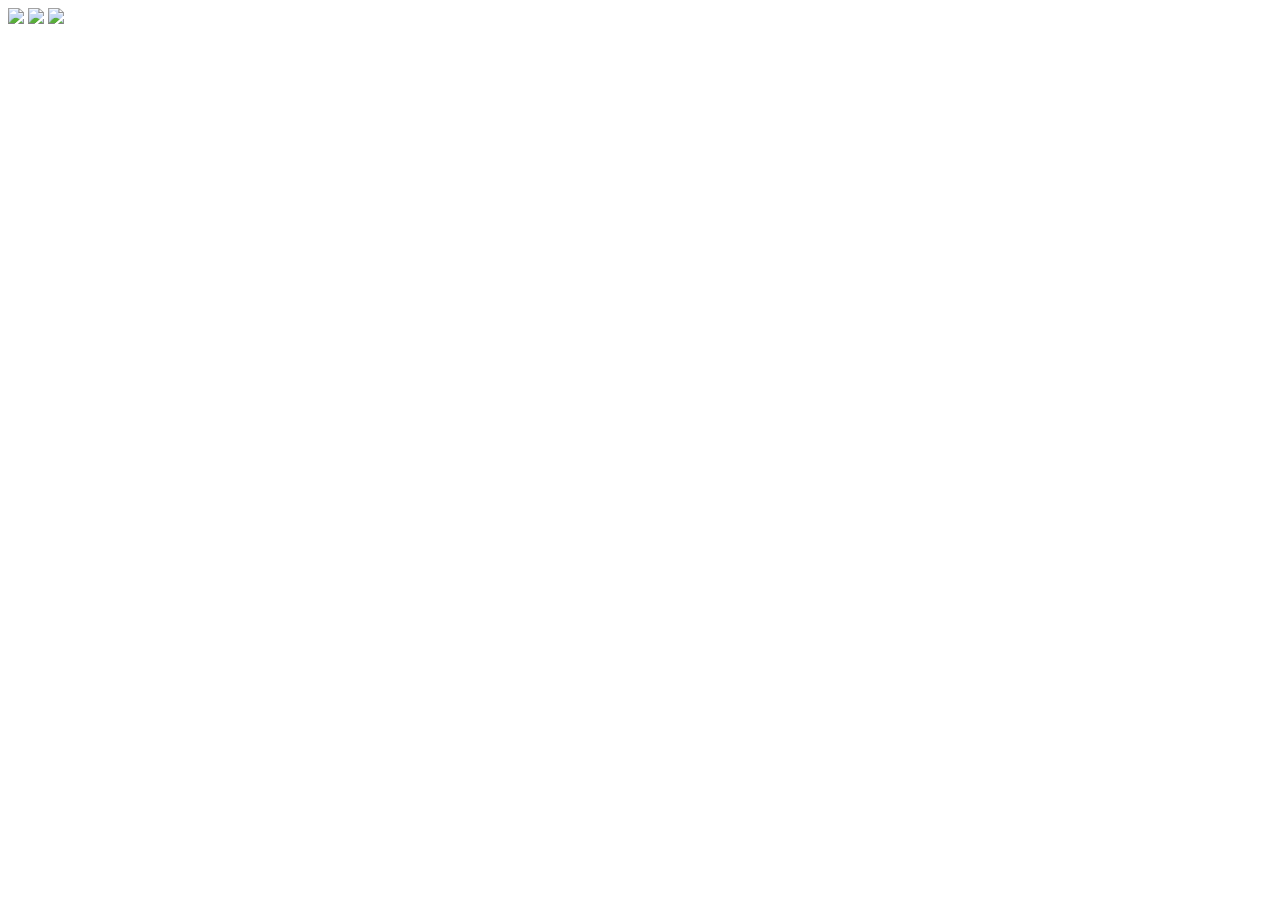
==== modern_art/index.html @ d333aab9 "created the environment" ====
<!DOCTYPE html>
<html>
<head>
<title>VR Modern Art Gallery</title>

<link rel="stylesheet" href="style.css">

<script src="https://aframe.io/releases/1.4.2/aframe.min.js"></script>

</head>

<body>

<a-scene>

<!-- Assets -->
<a-assets>
<img id="art1" src="images/art1.jpg">
<img id="art2" src="images/art2.jpg">
<img id="art3" src="images/art3.jpg">
</a-assets>

<!-- Floor -->
<a-plane rotation="-90 0 0" width="20" height="20" color="#222"></a-plane>

<!-- Walls -->
<a-box position="0 2 -8" width="16" height="4" depth="0.2" color="#ffffff"></a-box>
<a-box position="-8 2 0" width="0.2" height="4" depth="16" color="#ffffff"></a-box>
<a-box position="8 2 0" width="0.2" height="4" depth="16" color="#ffffff"></a-box>

<!-- Paintings -->
<a-plane src="#art1" position="-4 2 -7.9" width="3" height="2"></a-plane>
<a-plane src="#art2" position="0 2 -7.9" width="3" height="2"></a-plane>
<a-plane src="#art3" position="4 2 -7.9" width="3" height="2"></a-plane>

<!-- Light -->
<a-light type="ambient" color="#ccc"></a-light>
<a-light type="point" position="0 4 0" intensity="1"></a-light>

<!-- Camera -->
<a-entity camera position="0 1.6 4" look-controls wasd-controls></a-entity>

</a-scene>

</body>
</html>
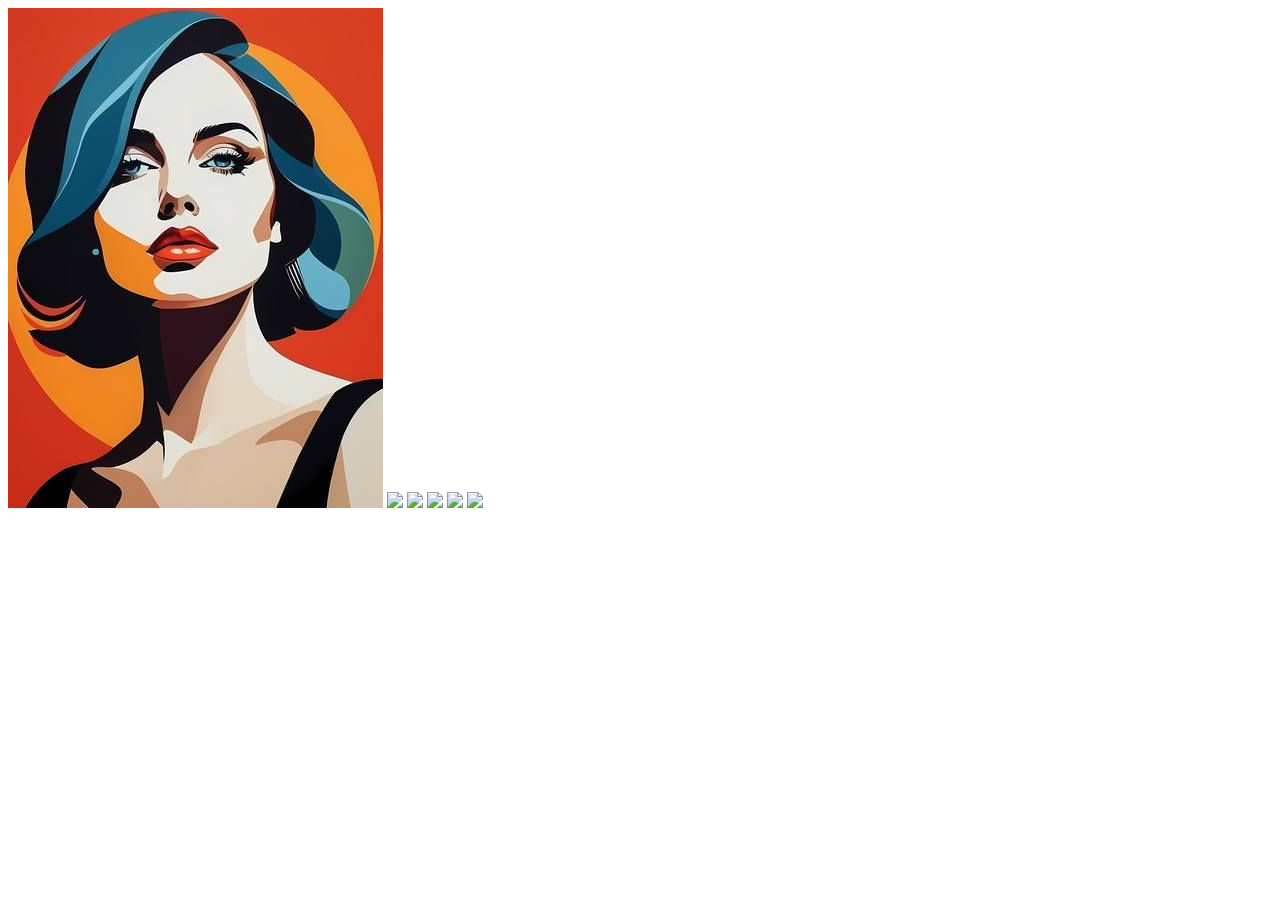
==== commit 8795be0f: "updated the wall and floor" ====
--- a/modern_art/index.html
+++ b/modern_art/index.html
@@ -18,21 +18,30 @@
 <img id="art1" src="images/art1.jpg">
 <img id="art2" src="images/art2.jpg">
 <img id="art3" src="images/art3.jpg">
+<img id="art4" src="images/art4.jpg">
+<img id="art5" src="images/art5.jpg">
+<img id="art6" src="images/art6.jpg">
 </a-assets>
 
 <!-- Floor -->
-<a-plane rotation="-90 0 0" width="20" height="20" color="#222"></a-plane>
+<a-plane rotation="-90 0 0" width="16" height="16" color="#4b2e1e"></a-plane>
 
 <!-- Walls -->
-<a-box position="0 2 -8" width="16" height="4" depth="0.2" color="#ffffff"></a-box>
-<a-box position="-8 2 0" width="0.2" height="4" depth="16" color="#ffffff"></a-box>
-<a-box position="8 2 0" width="0.2" height="4" depth="16" color="#ffffff"></a-box>
+<a-box position="0 2 -8" width="16" height="4" depth="0.2" color="#e6e6e6"></a-box>
 
-<!-- Paintings -->
-<a-plane src="#art1" position="-4 2 -7.9" width="3" height="2"></a-plane>
-<a-plane src="#art2" position="0 2 -7.9" width="3" height="2"></a-plane>
-<a-plane src="#art3" position="4 2 -7.9" width="3" height="2"></a-plane>
+<a-box position="-8 2 0" width="0.2" height="4" depth="16" color="#e6e6e6"></a-box>
 
+<a-box position="8 2 0" width="0.2" height="4" depth="16" color="#e6e6e6"></a-box>
+
+<!-- paintings -->
+
+<a-plane src="#art1" position="-6 2 -8" width="3" height="2"></a-plane>
+<a-plane src="#art2" position="-2 2 -8" width="3" height="2"></a-plane>
+<a-plane src="#art3" position="2 2 -8" width="3" height="2"></a-plane>
+<a-plane src="#art4" position="6 2 -8" width="3" height="2"></a-plane>
+
+<a-plane src="#art5" position="-3 2 -2" rotation="0 90 0" width="3" height="2"></a-plane>
+<a-plane src="#art6" position="3 2 -2" rotation="0 -90 0" width="3" height="2"></a-plane>
 <!-- Light -->
 <a-light type="ambient" color="#ccc"></a-light>
 <a-light type="point" position="0 4 0" intensity="1"></a-light>
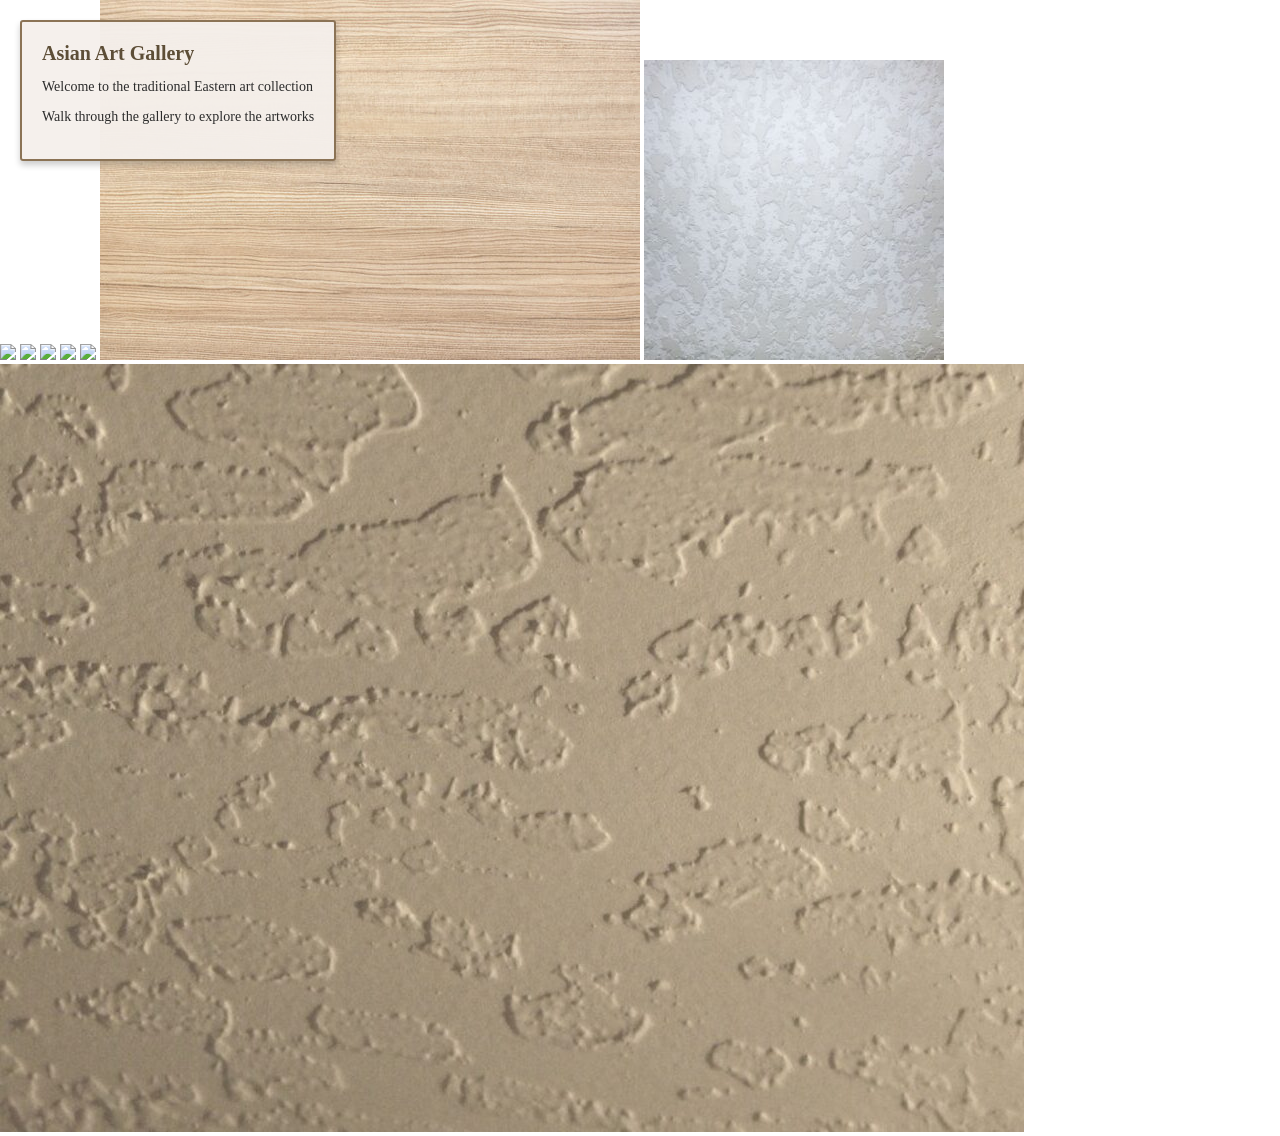
==== commit 320a5348: "added new udpates" ====
--- a/modern_art/index.html
+++ b/modern_art/index.html
@@ -1,55 +1,327 @@
 <!DOCTYPE html>
 <html>
+
 <head>
-<title>VR Modern Art Gallery</title>
-
-<link rel="stylesheet" href="style.css">
-
-<script src="https://aframe.io/releases/1.4.2/aframe.min.js"></script>
-
+<meta charset="utf-8"/>
+<title>VR Art Gallery - Young Innovators STEM Lab</title>
+<script src="https://aframe.io/releases/1.7.1/aframe.min.js"></script>
+
+<style>
+body{
+margin:0;
+overflow:hidden;
+font-family:'Georgia',serif;
+}
+
+#info{
+position:absolute;
+top:20px;
+left:20px;
+color:#2c2c2c;
+background:rgba(245,240,235,0.95);
+padding:20px;
+border-radius:3px;
+border:2px solid #8b7355;
+max-width:320px;
+font-size:14px;
+z-index:100;
+box-shadow:0 4px 6px rgba(0,0,0,0.2);
+}
+
+#info h2{
+margin:0 0 12px 0;
+font-size:20px;
+color:#5d4e37;
+font-weight:bold;
+}
+</style>
 </head>
 
 <body>
 
-<a-scene>
+<div id="info">
+<h2>Asian Art Gallery</h2>
+<p>Welcome to the traditional Eastern art collection</p>
+<p id="current-art">Walk through the gallery to explore the artworks</p>
+</div>
+
+
+<a-scene background="color:#2d2415">
 
 <!-- Assets -->
 <a-assets>
-<img id="art1" src="images/art1.jpg">
-<img id="art2" src="images/art2.jpg">
-<img id="art3" src="images/art3.jpg">
-<img id="art4" src="images/art4.jpg">
-<img id="art5" src="images/art5.jpg">
-<img id="art6" src="images/art6.jpg">
+
+<img id="asian-1" src="images/modern_arts/asian_1.jpg">
+<img id="asian-2" src="images/modern_arts/asian_2.jpg">
+<img id="asian-3" src="images/modern_arts/asian_3.jpg">
+<img id="asian-4" src="images/modern_arts/asian_4.jpg">
+<img id="asian-5" src="images/modern_arts/asian_5.jpg">
+
+<img id="wood-floor" src="images/textures/brown_floor.jpg">
+<img id="temple-wall" src="images/textures/grey_wall.jpg">
+<img id="temple-ceiling" src="images/textures/light_brown.jpg">
+
 </a-assets>
 
-<!-- Floor -->
-<a-plane rotation="-90 0 0" width="16" height="16" color="#4b2e1e"></a-plane>
-
-<!-- Walls -->
-<a-box position="0 2 -8" width="16" height="4" depth="0.2" color="#e6e6e6"></a-box>
-
-<a-box position="-8 2 0" width="0.2" height="4" depth="16" color="#e6e6e6"></a-box>
-
-<a-box position="8 2 0" width="0.2" height="4" depth="16" color="#e6e6e6"></a-box>
-
-<!-- paintings -->
-
-<a-plane src="#art1" position="-6 2 -8" width="3" height="2"></a-plane>
-<a-plane src="#art2" position="-2 2 -8" width="3" height="2"></a-plane>
-<a-plane src="#art3" position="2 2 -8" width="3" height="2"></a-plane>
-<a-plane src="#art4" position="6 2 -8" width="3" height="2"></a-plane>
-
-<a-plane src="#art5" position="-3 2 -2" rotation="0 90 0" width="3" height="2"></a-plane>
-<a-plane src="#art6" position="3 2 -2" rotation="0 -90 0" width="3" height="2"></a-plane>
-<!-- Light -->
-<a-light type="ambient" color="#ccc"></a-light>
-<a-light type="point" position="0 4 0" intensity="1"></a-light>
+
+<!-- Lighting -->
+<a-light type="ambient" intensity="0.7" color="#ffd700"></a-light>
+<a-light type="directional" position="0 10 0" intensity="1.2" color="#ffe8d6"></a-light>
+
+
+<!-- Spotlights -->
+<a-light type="spot" position="-5.9 6 -12" rotation="-70 0 0" intensity="2.5" color="#ffdd99"></a-light>
+<a-light type="spot" position="-5.9 6 -30" rotation="-70 0 0" intensity="2.5" color="#ffdd99"></a-light>
+
+<a-light type="spot" position="5.9 6 -12" rotation="-70 0 0" intensity="2.5" color="#ffdd99"></a-light>
+<a-light type="spot" position="5.9 6 -30" rotation="-70 0 0" intensity="2.5" color="#ffdd99"></a-light>
+
+<a-light type="spot" position="0 6 -39" rotation="-70 0 0" intensity="2.5" color="#ffdd99"></a-light>
+
+
+<!-- Lantern Lights -->
+<a-light type="point" position="-5.9 6.5 -12" intensity="1.2" color="#ffcc66" distance="8"></a-light>
+<a-light type="point" position="-5.9 6.5 -30" intensity="1.2" color="#ffcc66" distance="8"></a-light>
+<a-light type="point" position="5.9 6.5 -12" intensity="1.2" color="#ffcc66" distance="8"></a-light>
+<a-light type="point" position="5.9 6.5 -30" intensity="1.2" color="#ffcc66" distance="8"></a-light>
+<a-light type="point" position="0 6 -39" intensity="1.2" color="#ffcc66" distance="8"></a-light>
+
+
+
+<!-- FLOOR (TEXTURED WOOD) -->
+<a-plane
+position="0 0 0"
+rotation="-90 0 0"
+width="12"
+height="80"
+material="src:#wood-floor; repeat:6 40; roughness:0.6">
+</a-plane>
+
+
+
+<!-- CEILING (DARK TEMPLE WOOD) -->
+<a-plane
+position="0 7 0"
+rotation="90 0 0"
+width="12"
+height="80"
+material="src:#temple-ceiling; repeat:6 40">
+</a-plane>
+
+
+
+<!-- LEFT WALL -->
+<a-plane
+position="-6 3.5 0"
+rotation="0 90 0"
+width="80"
+height="8"
+material="src:#temple-wall; repeat:30 4">
+</a-plane>
+
+
+
+<!-- RIGHT WALL -->
+<a-plane
+position="6 3.5 0"
+rotation="0 -90 0"
+width="80"
+height="8"
+material="src:#temple-wall; repeat:30 4">
+</a-plane>
+
+
+
+<!-- END WALL -->
+<a-plane
+position="0 3.5 -40"
+width="12"
+height="8"
+material="src:#temple-wall; repeat:6 3">
+</a-plane>
+
+
+
+<!-- Hanging Wooden Signboard -->
+
+<!-- Left Rope -->
+<a-cylinder
+position="-1.8 6.5 -5"
+radius="0.03"
+height="1"
+color="#c9a46c">
+</a-cylinder>
+
+<!-- Right Rope -->
+<a-cylinder
+position="1.8 6.5 -5"
+radius="0.03"
+height="1"
+color="#c9a46c">
+</a-cylinder>
+
+
+<!-- Wooden Board -->
+<a-box
+position="0 5.8 -5"
+width="4.5"
+height="1.2"
+depth="0.15"
+material="src:#wood-floor; roughness:0.8">
+</a-box>
+
+
+<!-- Golden Text -->
+<a-text
+value="ASIAN ART GALLERY"
+position="0 5.8 -4.9"
+align="center"
+color="#ffd700"
+scale="1.8 1.8 1.8"
+font="mozillavr"
+shader="msdf">
+</a-text>
+
+
+<!-- Glow effect -->
+<a-light
+type="point"
+position="0 5.8 -4.5"
+color="#ffd700"
+intensity="1.5"
+distance="5">
+</a-light>
+
+
+
+<!-- LEFT WALL PAINTINGS -->
+
+<a-plane
+position="-5.95 3 -12"
+rotation="0 90 0"
+width="4"
+height="3.5"
+material="src:#asian-1">
+</a-plane>
+
+<a-plane
+position="-5.95 3.5 -30"
+rotation="0 90 0"
+width="6.5"
+height="2"
+material="src:#asian-2">
+</a-plane>
+
+
+
+<!-- RIGHT WALL PAINTINGS -->
+
+<a-plane
+position="5.95 3 -12"
+rotation="0 -90 0"
+width="2.5"
+height="4.5"
+material="src:#asian-3">
+</a-plane>
+
+<a-plane
+position="5.95 3 -30"
+rotation="0 -90 0"
+width="5.5"
+height="2.5"
+material="src:#asian-4">
+</a-plane>
+
+
+
+<!-- END WALL PAINTING -->
+
+<a-plane
+position="0 2.5 -39"
+width="5.5"
+height="2.5"
+material="src:#asian-5">
+</a-plane>
+
+
 
 <!-- Camera -->
-<a-entity camera position="0 1.6 4" look-controls wasd-controls></a-entity>
+<a-entity camera look-controls wasd-controls position="0 1.6 5">
+<a-cursor></a-cursor>
+</a-entity>
 
 </a-scene>
+
+
+
+<script>
+
+const infoElement=document.getElementById('current-art');
+
+const artpieces=[
+{
+title:'The Great Wave off Kanagawa',
+desc:'Katsushika Hokusai (1760–1849)<br>c.1831 Ukiyo-e woodblock print<br>From the series Thirty-Six Views of Mount Fuji'
+},
+{
+title:'Dwelling in the Fuchun Mountains',
+desc:'Huang Gongwang (1269–1354)<br>Yuan Dynasty ink landscape scroll'
+},
+{
+title:'Lady with a Fan',
+desc:'Raja Ravi Varma (1848–1906)<br>Oil painting blending Indian and European styles'
+},
+{
+title:'Pine Trees',
+desc:'Hasegawa Tōhaku (1539–1610)<br>Minimalist Japanese ink screen painting'
+},
+{
+title:'Along the River During the Qingming Festival',
+desc:'Zhang Zeduan (1085–1145)<br>Panoramic scroll of Song Dynasty city life'
+}
+];
+
+
+setInterval(()=>{
+
+const camera=document.querySelector('[camera]');
+const pos=camera.getAttribute('position');
+
+let closest=0;
+let minDist=Infinity;
+
+const positions=[
+[-5.9,0,-12],
+[-5.9,0,-30],
+[5.9,0,-12],
+[5.9,0,-30],
+[0,0,-39]
+];
+
+positions.forEach((p,i)=>{
+
+const dist=Math.sqrt(
+Math.pow(pos.x-p[0],2)+
+Math.pow(pos.z-p[2],2)
+);
+
+if(dist<minDist){
+minDist=dist;
+closest=i;
+}
+
+});
+
+if(minDist<10){
+infoElement.innerHTML = `
+<strong>${artpieces[closest].title}</strong><br>
+${artpieces[closest].desc}
+`;
+}
+
+},500);
+</script>
+
 
 </body>
 </html>
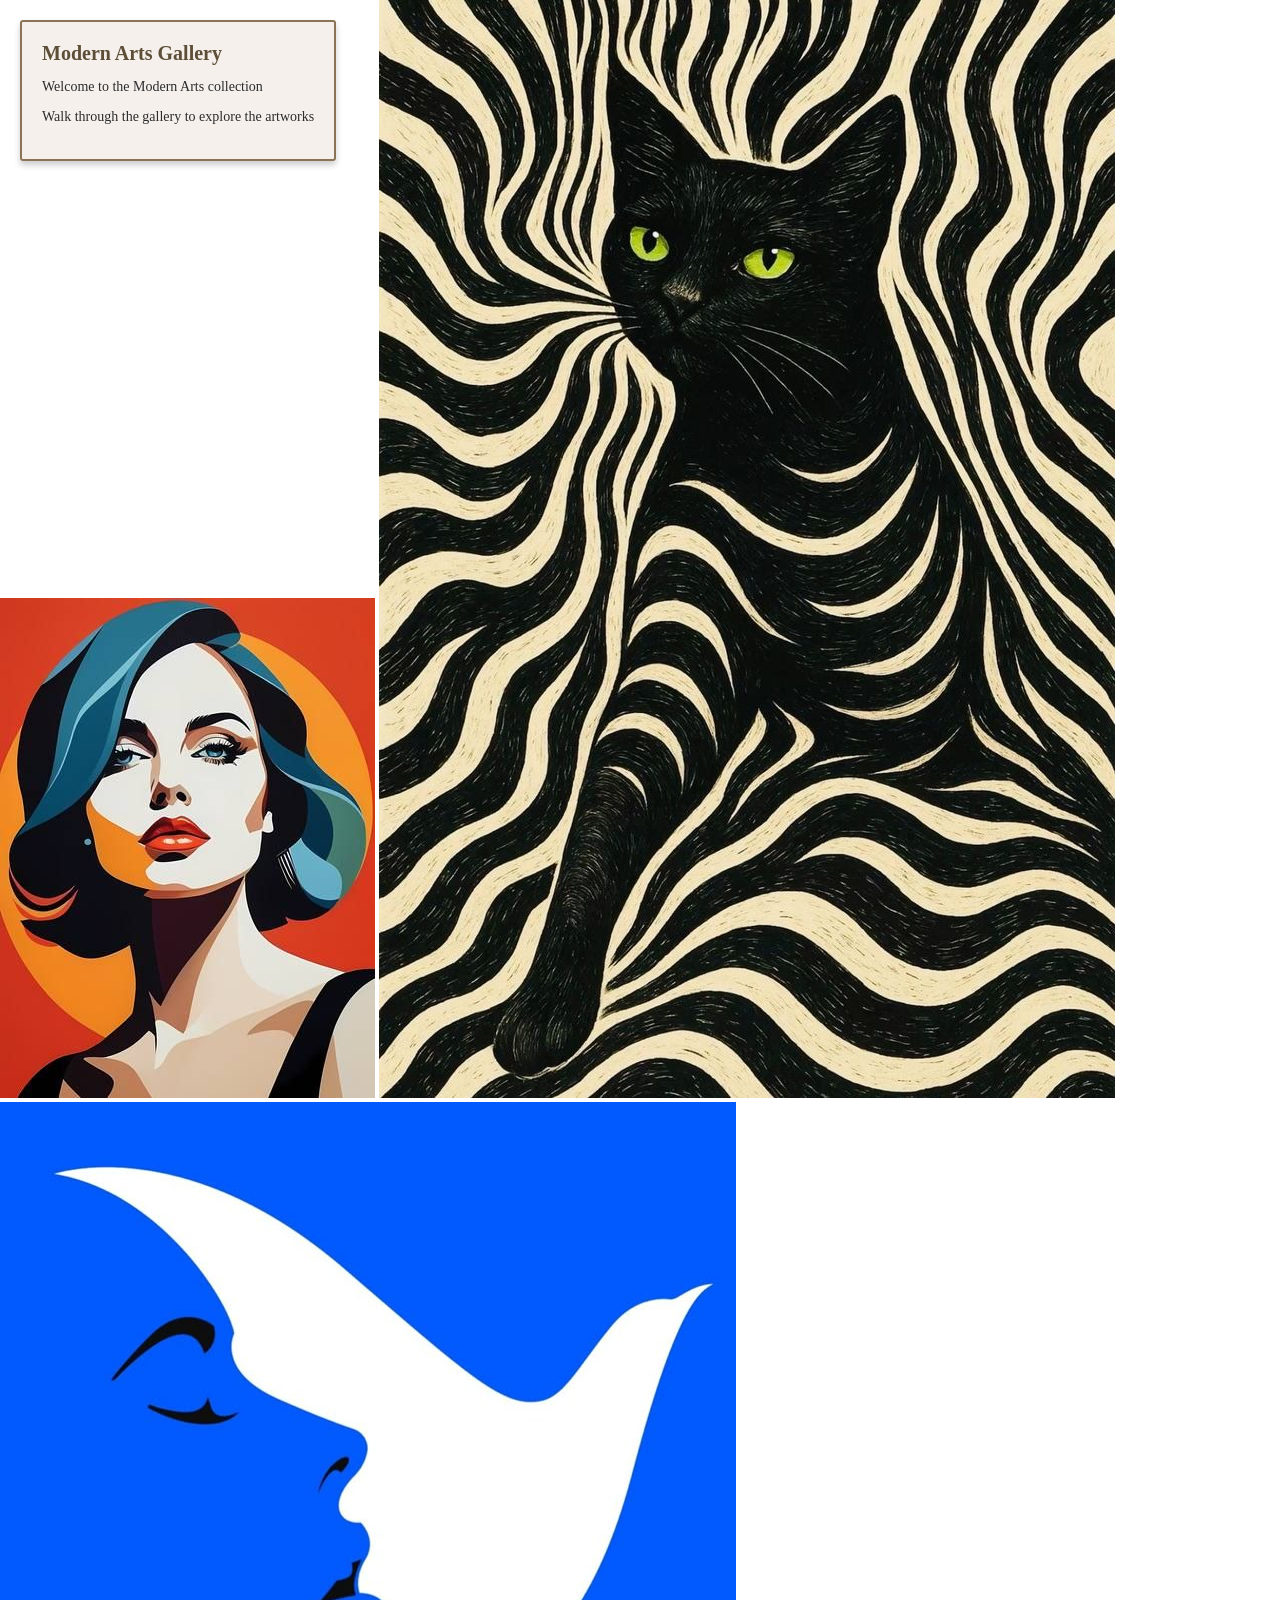
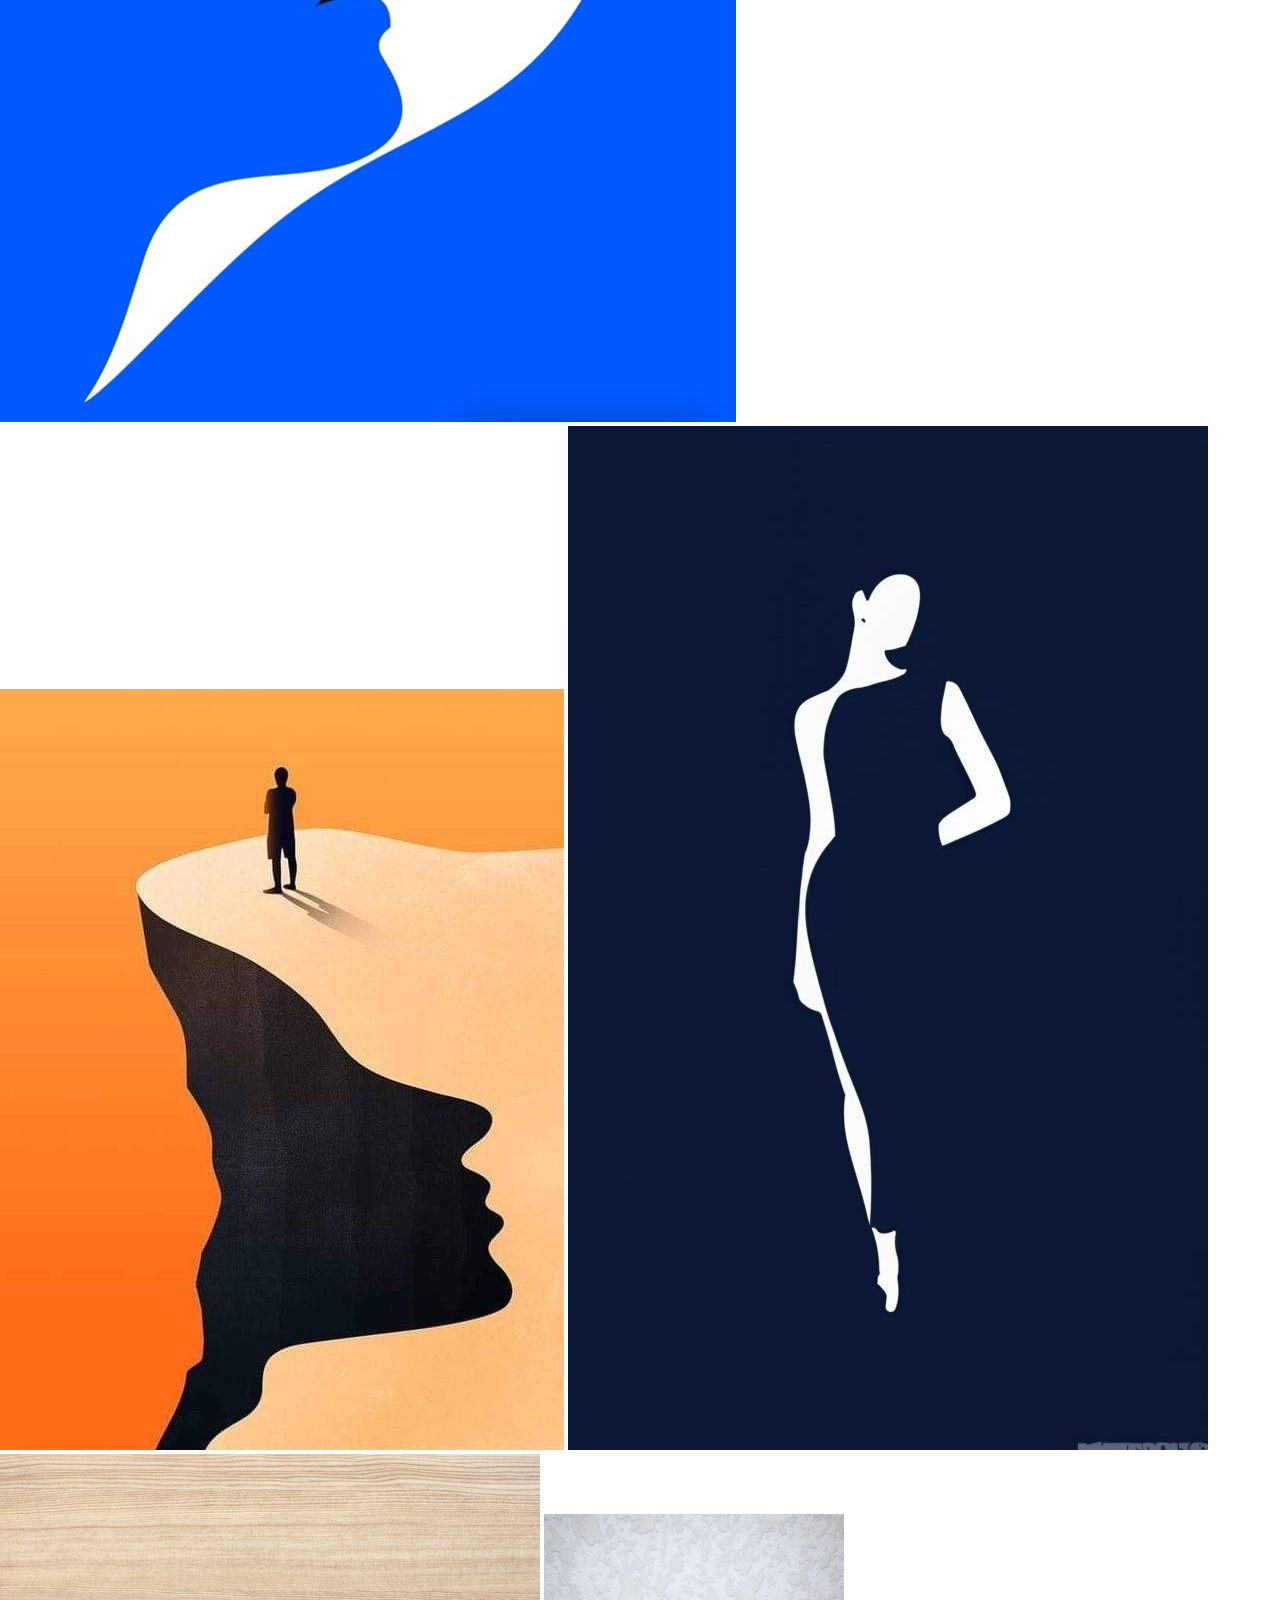
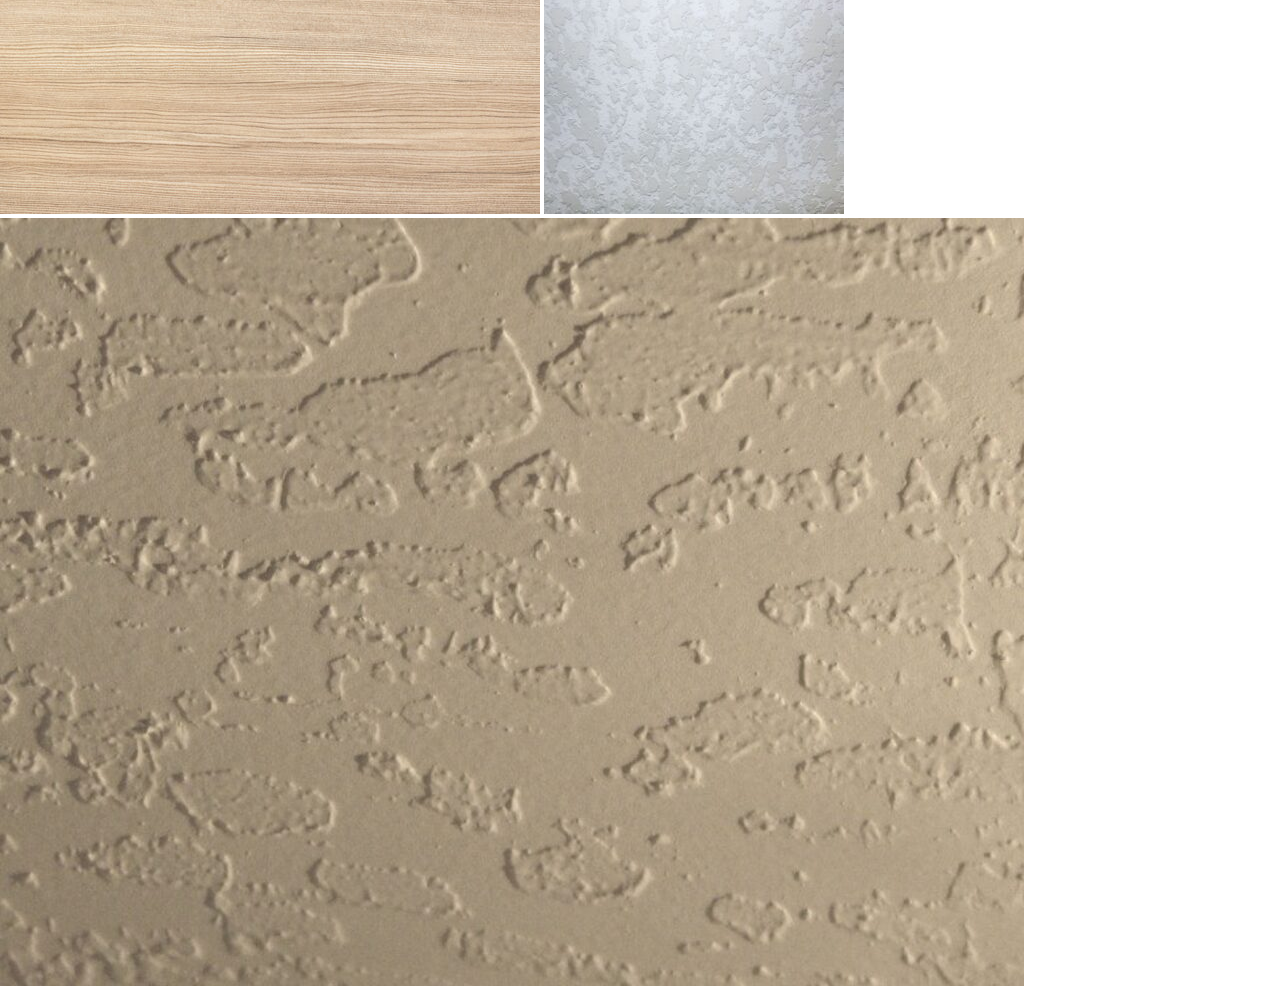
==== commit 9bf22d78: "git initialized" ====
--- a/modern_art/index.html
+++ b/modern_art/index.html
@@ -1,327 +1,322 @@
-<!DOCTYPE html>
-<html>
-
-<head>
-<meta charset="utf-8"/>
-<title>VR Art Gallery - Young Innovators STEM Lab</title>
-<script src="https://aframe.io/releases/1.7.1/aframe.min.js"></script>
-
-<style>
-body{
-margin:0;
-overflow:hidden;
-font-family:'Georgia',serif;
-}
-
-#info{
-position:absolute;
-top:20px;
-left:20px;
-color:#2c2c2c;
-background:rgba(245,240,235,0.95);
-padding:20px;
-border-radius:3px;
-border:2px solid #8b7355;
-max-width:320px;
-font-size:14px;
-z-index:100;
-box-shadow:0 4px 6px rgba(0,0,0,0.2);
-}
-
-#info h2{
-margin:0 0 12px 0;
-font-size:20px;
-color:#5d4e37;
-font-weight:bold;
-}
-</style>
-</head>
-
-<body>
-
-<div id="info">
-<h2>Asian Art Gallery</h2>
-<p>Welcome to the traditional Eastern art collection</p>
-<p id="current-art">Walk through the gallery to explore the artworks</p>
-</div>
-
-
-<a-scene background="color:#2d2415">
-
-<!-- Assets -->
-<a-assets>
-
-<img id="asian-1" src="images/modern_arts/asian_1.jpg">
-<img id="asian-2" src="images/modern_arts/asian_2.jpg">
-<img id="asian-3" src="images/modern_arts/asian_3.jpg">
-<img id="asian-4" src="images/modern_arts/asian_4.jpg">
-<img id="asian-5" src="images/modern_arts/asian_5.jpg">
-
-<img id="wood-floor" src="images/textures/brown_floor.jpg">
-<img id="temple-wall" src="images/textures/grey_wall.jpg">
-<img id="temple-ceiling" src="images/textures/light_brown.jpg">
-
-</a-assets>
-
-
-<!-- Lighting -->
-<a-light type="ambient" intensity="0.7" color="#ffd700"></a-light>
-<a-light type="directional" position="0 10 0" intensity="1.2" color="#ffe8d6"></a-light>
-
-
-<!-- Spotlights -->
-<a-light type="spot" position="-5.9 6 -12" rotation="-70 0 0" intensity="2.5" color="#ffdd99"></a-light>
-<a-light type="spot" position="-5.9 6 -30" rotation="-70 0 0" intensity="2.5" color="#ffdd99"></a-light>
-
-<a-light type="spot" position="5.9 6 -12" rotation="-70 0 0" intensity="2.5" color="#ffdd99"></a-light>
-<a-light type="spot" position="5.9 6 -30" rotation="-70 0 0" intensity="2.5" color="#ffdd99"></a-light>
-
-<a-light type="spot" position="0 6 -39" rotation="-70 0 0" intensity="2.5" color="#ffdd99"></a-light>
-
-
-<!-- Lantern Lights -->
-<a-light type="point" position="-5.9 6.5 -12" intensity="1.2" color="#ffcc66" distance="8"></a-light>
-<a-light type="point" position="-5.9 6.5 -30" intensity="1.2" color="#ffcc66" distance="8"></a-light>
-<a-light type="point" position="5.9 6.5 -12" intensity="1.2" color="#ffcc66" distance="8"></a-light>
-<a-light type="point" position="5.9 6.5 -30" intensity="1.2" color="#ffcc66" distance="8"></a-light>
-<a-light type="point" position="0 6 -39" intensity="1.2" color="#ffcc66" distance="8"></a-light>
-
-
-
-<!-- FLOOR (TEXTURED WOOD) -->
-<a-plane
-position="0 0 0"
-rotation="-90 0 0"
-width="12"
-height="80"
-material="src:#wood-floor; repeat:6 40; roughness:0.6">
-</a-plane>
-
-
-
-<!-- CEILING (DARK TEMPLE WOOD) -->
-<a-plane
-position="0 7 0"
-rotation="90 0 0"
-width="12"
-height="80"
-material="src:#temple-ceiling; repeat:6 40">
-</a-plane>
-
-
-
-<!-- LEFT WALL -->
-<a-plane
-position="-6 3.5 0"
-rotation="0 90 0"
-width="80"
-height="8"
-material="src:#temple-wall; repeat:30 4">
-</a-plane>
-
-
-
-<!-- RIGHT WALL -->
-<a-plane
-position="6 3.5 0"
-rotation="0 -90 0"
-width="80"
-height="8"
-material="src:#temple-wall; repeat:30 4">
-</a-plane>
-
-
-
-<!-- END WALL -->
-<a-plane
-position="0 3.5 -40"
-width="12"
-height="8"
-material="src:#temple-wall; repeat:6 3">
-</a-plane>
-
-
-
-<!-- Hanging Wooden Signboard -->
-
-<!-- Left Rope -->
-<a-cylinder
-position="-1.8 6.5 -5"
-radius="0.03"
-height="1"
-color="#c9a46c">
-</a-cylinder>
-
-<!-- Right Rope -->
-<a-cylinder
-position="1.8 6.5 -5"
-radius="0.03"
-height="1"
-color="#c9a46c">
-</a-cylinder>
-
-
-<!-- Wooden Board -->
-<a-box
-position="0 5.8 -5"
-width="4.5"
-height="1.2"
-depth="0.15"
-material="src:#wood-floor; roughness:0.8">
-</a-box>
-
-
-<!-- Golden Text -->
-<a-text
-value="ASIAN ART GALLERY"
-position="0 5.8 -4.9"
-align="center"
-color="#ffd700"
-scale="1.8 1.8 1.8"
-font="mozillavr"
-shader="msdf">
-</a-text>
-
-
-<!-- Glow effect -->
-<a-light
-type="point"
-position="0 5.8 -4.5"
-color="#ffd700"
-intensity="1.5"
-distance="5">
-</a-light>
-
-
-
-<!-- LEFT WALL PAINTINGS -->
-
-<a-plane
-position="-5.95 3 -12"
-rotation="0 90 0"
-width="4"
-height="3.5"
-material="src:#asian-1">
-</a-plane>
-
-<a-plane
-position="-5.95 3.5 -30"
-rotation="0 90 0"
-width="6.5"
-height="2"
-material="src:#asian-2">
-</a-plane>
-
-
-
-<!-- RIGHT WALL PAINTINGS -->
-
-<a-plane
-position="5.95 3 -12"
-rotation="0 -90 0"
-width="2.5"
-height="4.5"
-material="src:#asian-3">
-</a-plane>
-
-<a-plane
-position="5.95 3 -30"
-rotation="0 -90 0"
-width="5.5"
-height="2.5"
-material="src:#asian-4">
-</a-plane>
-
-
-
-<!-- END WALL PAINTING -->
-
-<a-plane
-position="0 2.5 -39"
-width="5.5"
-height="2.5"
-material="src:#asian-5">
-</a-plane>
-
-
-
-<!-- Camera -->
-<a-entity camera look-controls wasd-controls position="0 1.6 5">
-<a-cursor></a-cursor>
-</a-entity>
-
-</a-scene>
-
-
-
-<script>
-
-const infoElement=document.getElementById('current-art');
-
-const artpieces=[
-{
-title:'The Great Wave off Kanagawa',
-desc:'Katsushika Hokusai (1760–1849)<br>c.1831 Ukiyo-e woodblock print<br>From the series Thirty-Six Views of Mount Fuji'
-},
-{
-title:'Dwelling in the Fuchun Mountains',
-desc:'Huang Gongwang (1269–1354)<br>Yuan Dynasty ink landscape scroll'
-},
-{
-title:'Lady with a Fan',
-desc:'Raja Ravi Varma (1848–1906)<br>Oil painting blending Indian and European styles'
-},
-{
-title:'Pine Trees',
-desc:'Hasegawa Tōhaku (1539–1610)<br>Minimalist Japanese ink screen painting'
-},
-{
-title:'Along the River During the Qingming Festival',
-desc:'Zhang Zeduan (1085–1145)<br>Panoramic scroll of Song Dynasty city life'
-}
-];
-
-
-setInterval(()=>{
-
-const camera=document.querySelector('[camera]');
-const pos=camera.getAttribute('position');
-
-let closest=0;
-let minDist=Infinity;
-
-const positions=[
-[-5.9,0,-12],
-[-5.9,0,-30],
-[5.9,0,-12],
-[5.9,0,-30],
-[0,0,-39]
-];
-
-positions.forEach((p,i)=>{
-
-const dist=Math.sqrt(
-Math.pow(pos.x-p[0],2)+
-Math.pow(pos.z-p[2],2)
-);
-
-if(dist<minDist){
-minDist=dist;
-closest=i;
-}
-
-});
-
-if(minDist<10){
-infoElement.innerHTML = `
-<strong>${artpieces[closest].title}</strong><br>
-${artpieces[closest].desc}
-`;
-}
-
-},500);
-</script>
-
-
-</body>
-</html>+    <!DOCTYPE html>
+    <html>
+
+    <head>
+    <meta charset="utf-8"/>
+    <title>VR Art Gallery - Young Innovators STEM Lab</title>
+    <script src="https://aframe.io/releases/1.7.1/aframe.min.js"></script>
+
+    <style>
+    body{
+    margin:0;
+    overflow:hidden;
+    font-family:'Georgia',serif;
+    }
+
+    #info{
+    position:absolute;
+    top:20px;
+    left:20px;
+    color:#2c2c2c;
+    background:rgba(245,240,235,0.95);
+    padding:20px;
+    border-radius:3px;
+    border:2px solid #8b7355;
+    max-width:320px;
+    font-size:14px;
+    z-index:100;
+    box-shadow:0 4px 6px rgba(0,0,0,0.2);
+    }
+
+    #info h2{
+    margin:0 0 12px 0;
+    font-size:20px;
+    color:#5d4e37;
+    font-weight:bold;
+    }
+    </style>
+    </head>
+
+    <body>
+
+    <div id="info">
+    <h2>Modern Arts Gallery</h2>
+    <p>Welcome to the Modern Arts collection</p>
+    <p id="current-art">Walk through the gallery to explore the artworks</p>
+    </div>
+
+
+    <a-scene background="color:#2d2415">
+
+    <!-- Assets -->
+    <a-assets>
+
+    <img id="art-1" src="images/modern_arts/art_1.jpeg">
+    <img id="art-2" src="images/modern_arts/art_2.jpeg">
+    <img id="art-3" src="images/modern_arts/art_3.jpeg">
+    <img id="art-4" src="images/modern_arts/art_4.jpeg">
+    <img id="art-5" src="images/modern_arts/art_5.jpeg">
+    <img id="wood-floor" src="images/textures/brown_floor.jpg">
+    <img id="temple-wall" src="images/textures/grey_wall.jpg">
+    <img id="temple-ceiling" src="images/textures/light_brown.jpg">
+
+    </a-assets>
+
+
+    <!-- Lighting -->
+    <a-light type="ambient" intensity="0.7" color="#ffd700"></a-light>
+    <a-light type="directional" position="0 10 0" intensity="1.2" color="#ffe8d6"></a-light>
+
+
+    <!-- Spotlights -->
+    <a-light type="spot" position="-5.9 6 -12" rotation="-70 0 0" intensity="2.5" color="#ffdd99"></a-light>
+    <a-light type="spot" position="-5.9 6 -30" rotation="-70 0 0" intensity="2.5" color="#ffdd99"></a-light>
+
+    <a-light type="spot" position="5.9 6 -12" rotation="-70 0 0" intensity="2.5" color="#ffdd99"></a-light>
+    <a-light type="spot" position="5.9 6 -30" rotation="-70 0 0" intensity="2.5" color="#ffdd99"></a-light>
+
+    <a-light type="spot" position="0 6 -39" rotation="-70 0 0" intensity="2.5" color="#ffdd99"></a-light>
+
+
+    <!-- Lantern Lights -->
+    <a-light type="point" position="-5.9 6.5 -12" intensity="1.2" color="#ffcc66" distance="8"></a-light>
+    <a-light type="point" position="-5.9 6.5 -30" intensity="1.2" color="#ffcc66" distance="8"></a-light>
+    <a-light type="point" position="5.9 6.5 -12" intensity="1.2" color="#ffcc66" distance="8"></a-light>
+    <a-light type="point" position="5.9 6.5 -30" intensity="1.2" color="#ffcc66" distance="8"></a-light>
+    <a-light type="point" position="0 6 -39" intensity="1.2" color="#ffcc66" distance="8"></a-light>
+
+
+
+    <!-- FLOOR (TEXTURED WOOD) -->
+    <a-plane
+    position="0 0 0"
+    rotation="-90 0 0"
+    width="12"
+    height="80"
+    material="src:#wood-floor; repeat:6 40; roughness:0.6">
+    </a-plane>
+
+
+
+    <!-- CEILING (DARK TEMPLE WOOD) -->
+    <a-plane
+    position="0 7 0"
+    rotation="90 0 0"
+    width="12"
+    height="80"
+    material="src:#temple-ceiling; repeat:6 40">
+    </a-plane>
+
+
+
+    <!-- LEFT WALL -->
+    <a-plane
+    position="-6 3.5 0"
+    rotation="0 90 0"
+    width="80"
+    height="8"
+    material="src:#temple-wall; repeat:30 4">
+    </a-plane>
+
+
+
+    <!-- RIGHT WALL -->
+    <a-plane
+    position="6 3.5 0"
+    rotation="0 -90 0"
+    width="80"
+    height="8"
+    material="src:#temple-wall; repeat:30 4">
+    </a-plane>
+
+
+
+    <!-- END WALL -->
+    <a-plane
+    position="0 3.5 -40"
+    width="12"
+    height="8"
+    material="src:#temple-wall; repeat:6 3">
+    </a-plane>
+
+
+
+    <!-- Hanging Wooden Signboard -->
+
+    <!-- Left Rope -->
+    <a-cylinder
+    position="-1.8 6.5 -5"
+    radius="0.03"
+    height="1"
+    color="#c9a46c">
+    </a-cylinder>
+
+    <!-- Right Rope -->
+    <a-cylinder
+    position="1.8 6.5 -5"
+    radius="0.03"
+    height="1"
+    color="#c9a46c">
+    </a-cylinder>
+
+
+    <!-- Wooden Board -->
+    <a-box
+    position="0 5.8 -5"
+    width="4.5"
+    height="1.2"
+    depth="0.15"
+    material="src:#wood-floor; roughness:0.8">
+    </a-box>
+
+
+    <!-- Golden Text -->
+    <a-text
+    value="MODERN ART GALLERY"
+    position="0 5.8 -4.9"
+    align="center"
+    color="#ffd700"
+    scale="1.8 1.8 1.8"
+    font="mozillavr"
+    shader="msdf">
+    </a-text>
+
+
+    <!-- Glow effect -->
+    <a-light
+    type="point"
+    position="0 5.8 -4.5"
+    color="#ffd700"
+    intensity="1.5"
+    distance="5">
+    </a-light>
+
+
+
+    <!-- LEFT WALL PAINTINGS -->
+
+    <a-plane
+    position="-5.95 3 -12"
+    rotation="0 90 0"
+    width="4"
+    height="3.5"
+    material="src:#art-1">
+    </a-plane>
+
+    <a-plane
+    position="-5.95 3.5 -30"
+    rotation="0 90 0"
+    width="6.5"
+    height="2"
+    material="src:#art-2">
+    </a-plane>
+
+
+    <!-- RIGHT WALL PAINTINGS -->
+
+    <a-plane
+    position="5.95 3 -12"
+    rotation="0 -90 0"
+    width="2.5"
+    height="4.5"
+    material="src:#art-3">
+    </a-plane>
+
+    <a-plane
+    position="5.95 3 -30"
+    rotation="0 -90 0"
+    width="5.5"
+    height="2.5"
+    material="src:#art-4">
+    </a-plane>
+
+
+    <!-- END WALL PAINTING -->
+
+    <a-plane
+    position="0 2.5 -39"
+    width="5.5"
+    height="2.5"
+    material="src:#art-5">
+    </a-plane>
+
+
+    <!-- Camera -->
+    <a-entity camera look-controls wasd-controls position="0 1.6 5">
+    <a-cursor></a-cursor>
+    </a-entity>
+
+    </a-scene>
+
+
+
+    <script>
+
+    const infoElement=document.getElementById('current-art');
+
+    const artpieces=[
+    {
+    title:'Andy Warhol',
+    desc:'This artwork presents a stylized portrait of a woman using bold geometric shapes and vibrant colors.'
+    },
+    {
+    title:'anawat Chantapiriyakul',
+    desc:'This piece creatively blends optical illusion and animal imagery. The flowing black-and-white striped pattern forms the body of a mysterious cat emerging from the abstract background'
+    },
+    {
+    title:'Noma Bar',
+    desc:'This style is typical of minimalist negative-space graphic art used in modern illustration and design.'
+    },
+    {
+    title:'Octavia Ocampo',
+    desc:'This type of optical illusion / negative space artwork is commonly associated with artists who specialize in conceptual illusions'},
+    {
+    title:'Henri Matisse',
+    desc:'This piece portrays the graceful silhouette of a woman using abstract minimalist shapes.'
+    }
+    ];
+
+
+    setInterval(()=>{
+
+    const camera=document.querySelector('[camera]');
+    const pos=camera.getAttribute('position');
+
+    let closest=0;
+    let minDist=Infinity;
+
+    const positions=[
+    [-5.9,0,-12],
+    [-5.9,0,-30],
+    [5.9,0,-12],
+    [5.9,0,-30],
+    [0,0,-39]
+    ];
+
+    positions.forEach((p,i)=>{
+
+    const dist=Math.sqrt(
+    Math.pow(pos.x-p[0],2)+
+    Math.pow(pos.z-p[2],2)
+    );
+
+    if(dist<minDist){
+    minDist=dist;
+    closest=i;
+    }
+
+    });
+
+    if(minDist<10){
+    infoElement.innerHTML = `
+    <strong>${artpieces[closest].title}</strong><br>
+    ${artpieces[closest].desc}
+    `;
+    }
+
+    },500);
+    </script>
+
+
+    </body>
+    </html>
